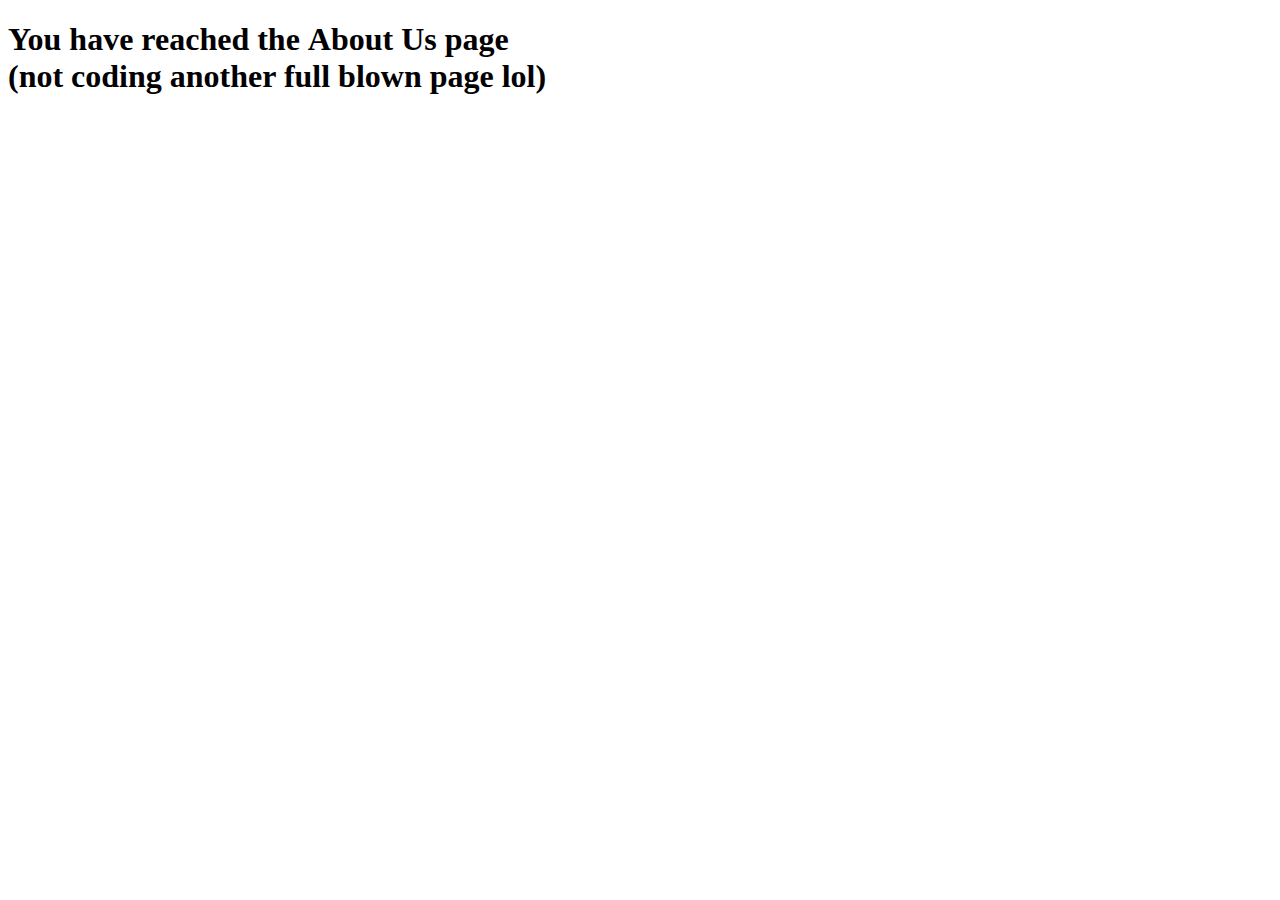
==== redirects/aboutUs.html @ 3c4ac9ea "Finished the page alongside the redirect to about us hurray" ====
<!DOCTYPE html>
<html lang="en">
<head>
    <meta charset="UTF-8">
    <meta http-equiv="X-UA-Compatible" content="IE=edge">
    <meta name="viewport" content="width=device-width, initial-scale=1.0">
    <title>AboutUs</title>
</head>
<body>
    <h1>You have reached the <strong>About Us</strong> page <br>(not coding another full blown page lol)</h1>
</body>
</html>
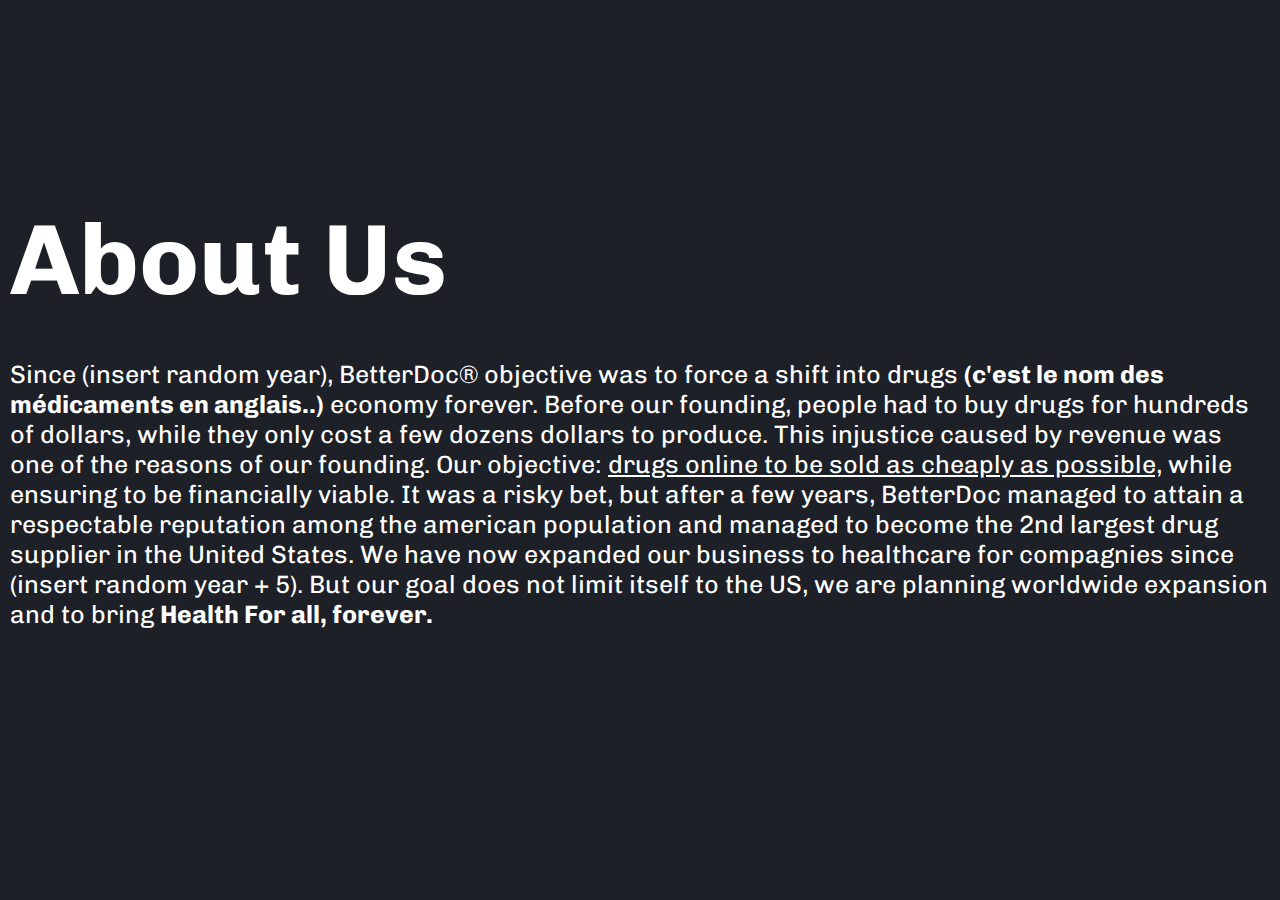
==== commit c94b9d6a: "finished about us page" ====
--- a/redirects/aboutUs.html
+++ b/redirects/aboutUs.html
@@ -5,8 +5,50 @@
     <meta http-equiv="X-UA-Compatible" content="IE=edge">
     <meta name="viewport" content="width=device-width, initial-scale=1.0">
     <title>AboutUs</title>
+    <style>
+        @import url('https://fonts.googleapis.com/css2?family=Chivo:wght@500&display=swap');
+        * {
+            margin: 0;
+            padding: 0;
+            font-family: 'Chivo', sans-serif;
+            box-sizing: border-box;
+    
+        }
+
+        .hero {
+            display: flex;
+            background: #1d2026;
+            min-height: 100vh;
+            width: 100%;
+            color: #fff;
+            position: relative;
+            padding: 10px;
+            padding-top: 200px;
+        }
+
+        .title {
+            margin-bottom: 40px;
+            font-size: 100px;
+            
+        }
+        p {
+            font-size: 25px;
+            width: 100%;
+        }
+
+        
+
+
+    </style>
 </head>
 <body>
-    <h1>You have reached the <strong>About Us</strong> page <br>(not coding another full blown page lol)</h1>
+    <div class="hero">
+        <div class="container">
+            <h1 class="title">About Us</h1>
+            <p class="text">Since (insert random year), BetterDoc® objective was to force a shift into drugs <strong>(c'est le nom des médicaments en anglais..)</strong> economy forever. Before our founding, people had to buy drugs for hundreds of dollars, while they only cost a few dozens dollars to produce. This injustice caused by revenue was one of the reasons of our founding. Our objective: <u>drugs online to be sold as cheaply as possible,</u> while ensuring to be financially viable. It was a risky bet, but after a few years, BetterDoc managed to attain a respectable reputation among the american population and managed to become the 2nd largest drug supplier in the United States. We have now expanded our business to healthcare for compagnies since (insert random year + 5). But our goal does not limit itself to the US, we are planning worldwide expansion and to bring <strong>Health For all, forever.</strong></p>
+        </div>
+    </div>
+
+    
 </body>
 </html>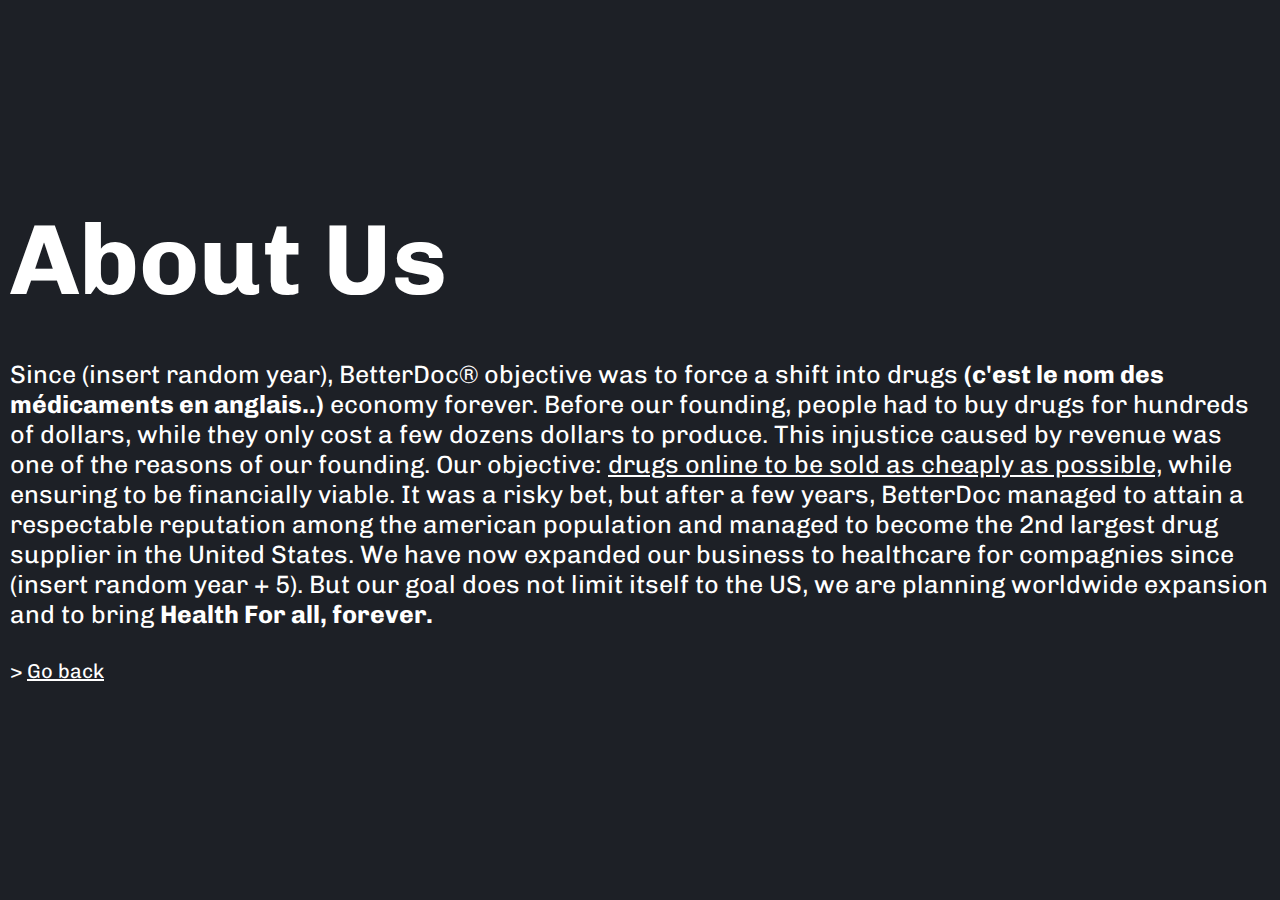
==== commit 73f4946a: "added link to index.html" ====
--- a/redirects/aboutUs.html
+++ b/redirects/aboutUs.html
@@ -34,8 +34,14 @@
         p {
             font-size: 25px;
             width: 100%;
+            margin-bottom: 30px;
         }
-
+        a {
+            text-decoration: none;
+            color: #fff;
+            margin-top: 30px;
+            font-size: 20px;
+        }
         
 
 
@@ -46,7 +52,9 @@
         <div class="container">
             <h1 class="title">About Us</h1>
             <p class="text">Since (insert random year), BetterDoc® objective was to force a shift into drugs <strong>(c'est le nom des médicaments en anglais..)</strong> economy forever. Before our founding, people had to buy drugs for hundreds of dollars, while they only cost a few dozens dollars to produce. This injustice caused by revenue was one of the reasons of our founding. Our objective: <u>drugs online to be sold as cheaply as possible,</u> while ensuring to be financially viable. It was a risky bet, but after a few years, BetterDoc managed to attain a respectable reputation among the american population and managed to become the 2nd largest drug supplier in the United States. We have now expanded our business to healthcare for compagnies since (insert random year + 5). But our goal does not limit itself to the US, we are planning worldwide expansion and to bring <strong>Health For all, forever.</strong></p>
+            <a href="../index.html" alt="go back">> <u>Go back</u> </a>
         </div>
+        
     </div>
 
     
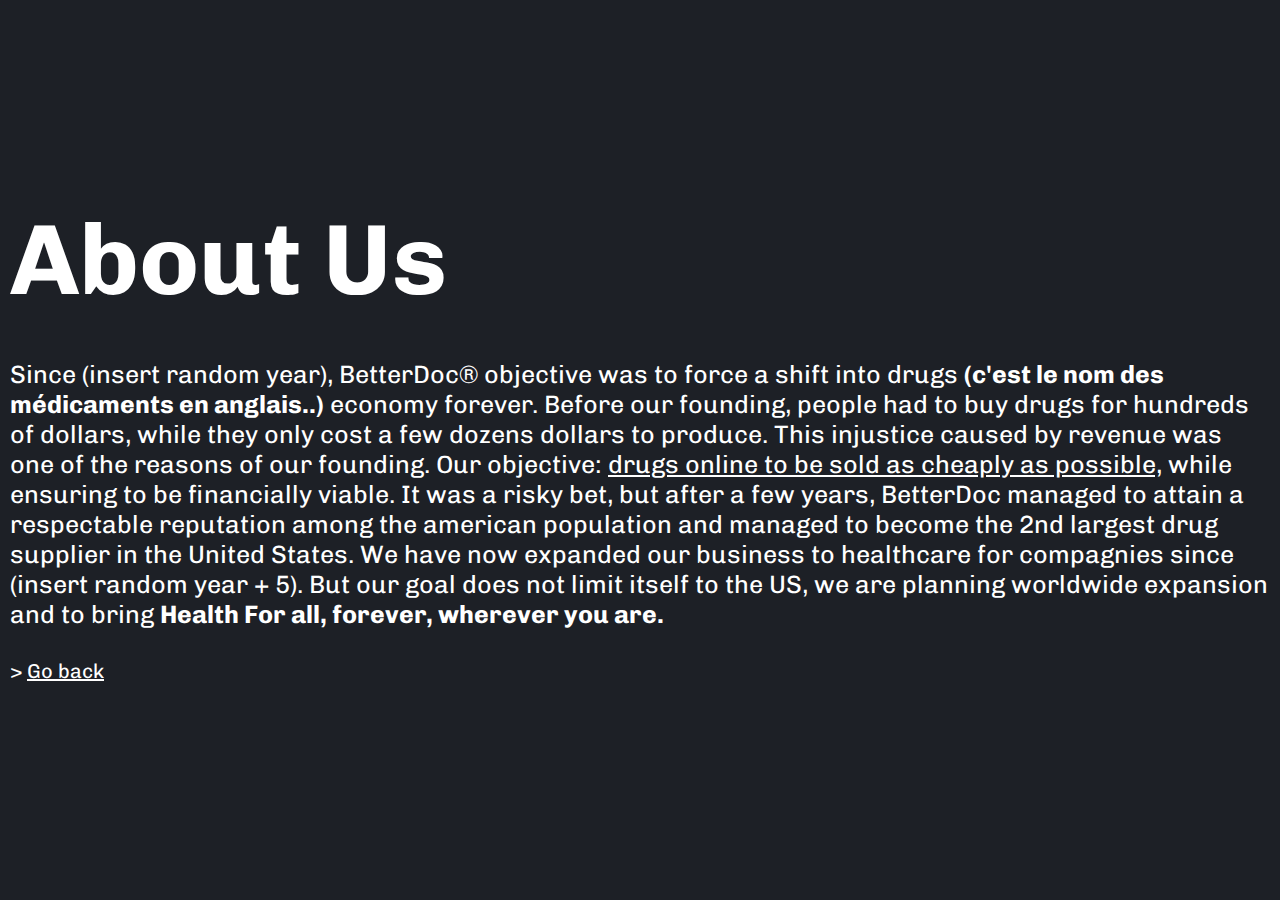
==== commit c9042c0c: "Fixed grammar mistakes" ====
--- a/redirects/aboutUs.html
+++ b/redirects/aboutUs.html
@@ -51,7 +51,7 @@
     <div class="hero">
         <div class="container">
             <h1 class="title">About Us</h1>
-            <p class="text">Since (insert random year), BetterDoc® objective was to force a shift into drugs <strong>(c'est le nom des médicaments en anglais..)</strong> economy forever. Before our founding, people had to buy drugs for hundreds of dollars, while they only cost a few dozens dollars to produce. This injustice caused by revenue was one of the reasons of our founding. Our objective: <u>drugs online to be sold as cheaply as possible,</u> while ensuring to be financially viable. It was a risky bet, but after a few years, BetterDoc managed to attain a respectable reputation among the american population and managed to become the 2nd largest drug supplier in the United States. We have now expanded our business to healthcare for compagnies since (insert random year + 5). But our goal does not limit itself to the US, we are planning worldwide expansion and to bring <strong>Health For all, forever.</strong></p>
+            <p class="text">Since (insert random year), BetterDoc® objective was to force a shift into drugs <strong>(c'est le nom des médicaments en anglais..)</strong> economy forever. Before our founding, people had to buy drugs for hundreds of dollars, while they only cost a few dozens dollars to produce. This injustice caused by revenue was one of the reasons of our founding. Our objective: <u>drugs online to be sold as cheaply as possible,</u> while ensuring to be financially viable. It was a risky bet, but after a few years, BetterDoc managed to attain a respectable reputation among the american population and managed to become the 2nd largest drug supplier in the United States. We have now expanded our business to healthcare for compagnies since (insert random year + 5). But our goal does not limit itself to the US, we are planning worldwide expansion and to bring <strong>Health For all, forever, wherever you are.</strong></p>
             <a href="../index.html" alt="go back">> <u>Go back</u> </a>
         </div>
         
